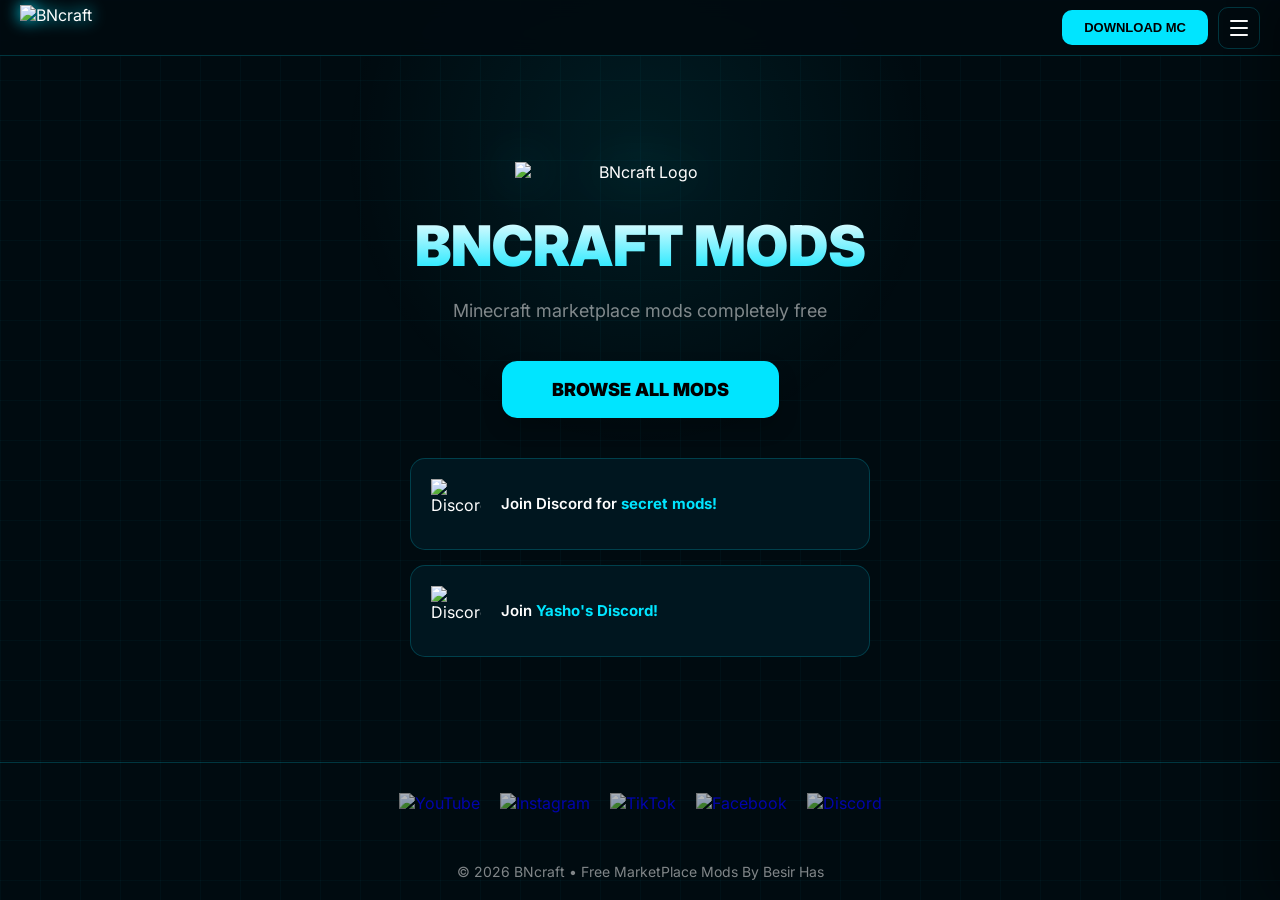
==== index.html @ cbd72c24 "Add files via upload" ====
<!DOCTYPE html>
<html lang="en" data-theme="blue">
<head>
    <meta charset="UTF-8">
    <meta name="viewport" content="width=device-width, initial-scale=1.0, maximum-scale=1.0, user-scalable=no">
    <title>BNcraft | Mod Hub</title>
    <link href="https://fonts.googleapis.com/css2?family=Inter:wght@400;600;800;900&family=Press+Start+2P&family=Space+Mono:wght@400;700&family=Nunito:wght@400;600;700;800;900&display=swap" rel="stylesheet">
    <link rel="stylesheet" href="css/bncraft-shared.css">
    <style>
        /* ============================================================
        THEME VARIABLES
        ============================================================ */
        :root, [data-theme="blue"] {
            --bg-dark: #000b10;
            --card-bg: #00161f;
            --accent: #00e5ff;
            --modal-bg: #001a24;
            --glow: 0 0 25px rgba(0,229,255,0.4);
            --text-main: #ffffff;
            --text-sub: rgba(255,255,255,0.8);
            --text-label: rgba(255,255,255,0.5);
            --nav-bg: rgba(0,11,16,0.95);
            --grid-color: rgba(0,229,255,0.03);
            --border-color: rgba(0,229,255,0.2);
            --card-hover-bg: rgba(0,229,255,0.05);
            --info-card-bg: rgba(255,255,255,0.05);
            --menu-item-hover: rgba(0,229,255,0.08);
        }

        [data-theme="purple"] {
            --bg-dark: #080010;
            --card-bg: #12001e;
            --accent: #bf00ff;
            --modal-bg: #160022;
            --glow: 0 0 25px rgba(191,0,255,0.4);
            --text-main: #ffffff;
            --text-sub: rgba(255,255,255,0.8);
            --text-label: rgba(255,255,255,0.5);
            --nav-bg: rgba(8,0,16,0.95);
            --grid-color: rgba(191,0,255,0.03);
            --border-color: rgba(191,0,255,0.2);
            --card-hover-bg: rgba(191,0,255,0.05);
            --info-card-bg: rgba(255,255,255,0.05);
            --menu-item-hover: rgba(191,0,255,0.08);
        }

        [data-theme="red"] {
            --bg-dark: #0f0000;
            --card-bg: #1e0000;
            --accent: #ff2222;
            --modal-bg: #220000;
            --glow: 0 0 25px rgba(255,34,34,0.4);
            --text-main: #ffffff;
            --text-sub: rgba(255,255,255,0.8);
            --text-label: rgba(255,255,255,0.5);
            --nav-bg: rgba(15,0,0,0.95);
            --grid-color: rgba(255,34,34,0.03);
            --border-color: rgba(255,34,34,0.2);
            --card-hover-bg: rgba(255,34,34,0.05);
            --info-card-bg: rgba(255,255,255,0.05);
            --menu-item-hover: rgba(255,34,34,0.08);
        }

        [data-theme="green"] {
            --bg-dark: #001008;
            --card-bg: #001d10;
            --accent: #00ff88;
            --modal-bg: #001a10;
            --glow: 0 0 25px rgba(0,255,136,0.4);
            --text-main: #ffffff;
            --text-sub: rgba(255,255,255,0.8);
            --text-label: rgba(255,255,255,0.5);
            --nav-bg: rgba(0,16,8,0.95);
            --grid-color: rgba(0,255,136,0.03);
            --border-color: rgba(0,255,136,0.2);
            --card-hover-bg: rgba(0,255,136,0.05);
            --info-card-bg: rgba(255,255,255,0.05);
            --menu-item-hover: rgba(0,255,136,0.08);
        }

        [data-theme="yellow"] {
            --bg-dark: #0e0e00;
            --card-bg: #1c1c00;
            --accent: #ffe000;
            --modal-bg: #1a1900;
            --glow: 0 0 25px rgba(255,224,0,0.4);
            --text-main: #ffffff;
            --text-sub: rgba(255,255,255,0.8);
            --text-label: rgba(255,255,255,0.5);
            --nav-bg: rgba(14,14,0,0.95);
            --grid-color: rgba(255,224,0,0.03);
            --border-color: rgba(255,224,0,0.2);
            --card-hover-bg: rgba(255,224,0,0.05);
            --info-card-bg: rgba(255,255,255,0.05);
            --menu-item-hover: rgba(255,224,0,0.08);
        }

        [data-theme="orange"] {
            --bg-dark: #0e0700;
            --card-bg: #1e1000;
            --accent: #ff8c00;
            --modal-bg: #1a0d00;
            --glow: 0 0 25px rgba(255,140,0,0.4);
            --text-main: #ffffff;
            --text-sub: rgba(255,255,255,0.8);
            --text-label: rgba(255,255,255,0.5);
            --nav-bg: rgba(14,7,0,0.95);
            --grid-color: rgba(255,140,0,0.03);
            --border-color: rgba(255,140,0,0.2);
            --card-hover-bg: rgba(255,140,0,0.05);
            --info-card-bg: rgba(255,255,255,0.05);
            --menu-item-hover: rgba(255,140,0,0.08);
        }

        [data-theme="white"] {
            --bg-dark: #eef2f7;
            --card-bg: #ffffff;
            --accent: #0077cc;
            --modal-bg: #f4f8fc;
            --glow: 0 0 20px rgba(0,119,204,0.25);
            --text-main: #111111;
            --text-sub: rgba(0,0,0,0.75);
            --text-label: rgba(0,0,0,0.5);
            --nav-bg: rgba(238,242,247,0.97);
            --grid-color: rgba(0,119,204,0.05);
            --border-color: rgba(0,119,204,0.2);
            --card-hover-bg: rgba(0,119,204,0.05);
            --info-card-bg: rgba(0,0,0,0.04);
            --menu-item-hover: rgba(0,119,204,0.08);
        }

        [data-theme="grayscale"] {
            --bg-dark: #0a0a0a;
            --card-bg: #141414;
            --accent: #e0e0e0;
            --modal-bg: #111111;
            --glow: 0 0 20px rgba(255,255,255,0.15);
            --text-main: #f5f5f5;
            --text-sub: rgba(245,245,245,0.8);
            --text-label: rgba(245,245,245,0.45);
            --nav-bg: rgba(10,10,10,0.96);
            --grid-color: rgba(255,255,255,0.04);
            --border-color: rgba(255,255,255,0.18);
            --card-hover-bg: rgba(255,255,255,0.05);
            --info-card-bg: rgba(255,255,255,0.05);
            --menu-item-hover: rgba(255,255,255,0.08);
        }

        [data-theme="pink"] {
            --bg-dark: #120008;
            --card-bg: #1f0012;
            --accent: #ff69b4;
            --modal-bg: #1a000f;
            --glow: 0 0 25px rgba(255,105,180,0.45);
            --text-main: #ffffff;
            --text-sub: rgba(255,255,255,0.85);
            --text-label: rgba(255,200,230,0.55);
            --nav-bg: rgba(18,0,8,0.96);
            --grid-color: rgba(255,105,180,0.04);
            --border-color: rgba(255,105,180,0.22);
            --card-hover-bg: rgba(255,105,180,0.06);
            --info-card-bg: rgba(255,105,180,0.06);
            --menu-item-hover: rgba(255,105,180,0.1);
        }

        /* ============================================================
        RESET & BASE
        ============================================================ */
        * {
            margin:0;
            padding:0;
            box-sizing:border-box;
        }

        body {
            background-color: var(--bg-dark);
            color: var(--text-main);
            font-family: 'Inter', sans-serif;
            min-height: 100vh;
            display: flex;
            flex-direction: column;
            position: relative;
            overflow-x: hidden;
            transition: background-color 0.35s ease, color 0.35s ease;
        }

        body::before {
            content: '';
            position: fixed;
            inset: 0;
            background-image: 
                linear-gradient(var(--grid-color) 1px, transparent 1px),
                linear-gradient(90deg, var(--grid-color) 1px, transparent 1px);
            background-size: 40px 40px;
            pointer-events: none;
            z-index: 0;
        }

        body::after {
            content: '';
            position: fixed;
            top: -150px;
            left: 50%;
            transform: translateX(-50%);
            width: 600px;
            height: 600px;
            background: radial-gradient(circle, var(--accent) 0%, transparent 70%);
            opacity: 0.08;
            pointer-events: none;
            z-index: 0;
            animation: pulse 4s ease-in-out infinite;
        }

        [data-theme="white"] body::after {
            background: radial-gradient(circle, rgba(0,119,204,0.06) 0%, transparent 70%);
        }

        @keyframes pulse {
            0%,100% { opacity:.06; transform:translateX(-50%) scale(1); }
            50% { opacity:0.12; transform:translateX(-50%) scale(1.1); }
        }

        /* ============================================================
        NAVIGATION
        ============================================================ */
        nav {
            width: 100%;
            height: 70px;
            display: flex;
            align-items: center;
            justify-content: space-between;
            padding: 0 20px;
            border-bottom: 1px solid var(--border-color);
            background: var(--nav-bg);
            backdrop-filter: blur(10px);
            position: sticky;
            top: 0;
            z-index: 1000;
            transition: background 0.35s ease, border-color 0.35s ease;
        }

        .nav-logo-img {
            height: 45px;
            filter: drop-shadow(0 0 8px var(--accent));
        }

        .nav-right {
            display: flex;
            align-items: center;
            gap: 10px;
        }

        .nav-btn {
            background: var(--accent);
            color: #000;
            border: none;
            padding: 10px 22px;
            border-radius: 10px;
            font-weight: 800;
            cursor: pointer;
            font-size: 13px;
            transition: .3s;
            text-transform: uppercase;
            text-decoration: none;
            display: inline-flex;
            align-items: center;
        }

        .nav-btn:hover {
            opacity:.85;
            box-shadow:var(--glow);
        }

        /* Hamburger */
        .hamburger-btn {
            background: transparent;
            border: 1px solid var(--border-color);
            color: var(--text-main);
            width: 42px;
            height: 42px;
            border-radius: 10px;
            cursor: pointer;
            display: flex;
            flex-direction: column;
            align-items: center;
            justify-content: center;
            gap: 5px;
            transition: .3s;
        }

        .hamburger-btn:hover {
            border-color:var(--accent);
            box-shadow:var(--glow);
        }

        .hamburger-btn span {
            display: block;
            width: 18px;
            height: 2px;
            background: var(--text-main);
            border-radius: 2px;
            transition: .3s;
        }

        .hamburger-btn.open span:nth-child(1) {
            transform:translateY(7px) rotate(45deg);
        }

        .hamburger-btn.open span:nth-child(2) {
            opacity:0;
        }

        .hamburger-btn.open span:nth-child(3) {
            transform:translateY(-7px) rotate(-45deg);
        }

        /* Dropdown menu */
        .hamburger-menu {
            position: fixed;
            top: 80px;
            right: 20px;
            background: var(--modal-bg);
            border: 1px solid var(--border-color);
            border-radius: 16px;
            padding: 10px;
            z-index: 5000;
            display: none;
            min-width: 220px;
            box-shadow: var(--glow);
            transition: background 0.35s ease;
        }

        .hamburger-menu.open {
            display:block;
            animation:menuSlide .2s ease;
        }

        @keyframes menuSlide {
            from { opacity:0; transform:translateY(-8px); }
            to { opacity:1; transform:translateY(0); }
        }

        .menu-item {
            display: flex;
            align-items: center;
            gap: 12px;
            padding: 12px 16px;
            border-radius: 10px;
            cursor: pointer;
            text-decoration: none;
            color: var(--text-main);
            font-weight: 700;
            font-size: 14px;
            transition: .2s;
            background: transparent;
            border: none;
            width: 100%;
            text-align: left;
        }

        .menu-item:hover {
            background:var(--menu-item-hover);
            color:var(--accent);
        }

        .menu-item svg {
            width:18px;
            height:18px;
            flex-shrink:0;
            stroke:currentColor;
            fill:none;
            stroke-width:2;
            stroke-linecap:round;
            stroke-linejoin:round;
        }

        .menu-divider {
            height:1px;
            background:var(--border-color);
            margin:6px 0;
        }

        /* Theme sub-panel */
        .theme-sub {
            display:none;
            padding:10px 8px 4px;
        }

        .theme-sub.open {
            display:block;
        }

        .theme-sub-title {
            font-size: 10px;
            font-weight: 900;
            text-transform: uppercase;
            color: var(--text-label);
            letter-spacing: 1px;
            margin-bottom: 10px;
            padding-left: 8px;
        }

        .theme-dots-row {
            display:flex;
            flex-wrap:wrap;
            gap:8px;
            justify-content:center;
            padding-bottom:6px;
        }

        .theme-dot-wrap {
            display:flex;
            flex-direction:column;
            align-items:center;
            gap:4px;
        }

        .theme-dot {
            width: 32px;
            height: 32px;
            border-radius: 50%;
            cursor: pointer;
            border: 2px solid transparent;
            transition: .25s;
        }

        .theme-dot:hover {
            transform:scale(1.15);
        }

        .theme-dot.active-theme {
            border-color:var(--text-main);
            box-shadow:0 0 8px rgba(255,255,255,0.35);
        }

        .theme-dot[data-t="blue"] {
            background:radial-gradient(circle at 35% 35%,#00e5ff,#002d3f);
        }

        .theme-dot[data-t="purple"] {
            background:radial-gradient(circle at 35% 35%,#bf00ff,#200035);
        }

        .theme-dot[data-t="red"] {
            background:radial-gradient(circle at 35% 35%,#ff2222,#380000);
        }

        .theme-dot[data-t="green"] {
            background:radial-gradient(circle at 35% 35%,#00ff88,#003015);
        }

        .theme-dot[data-t="yellow"] {
            background:radial-gradient(circle at 35% 35%,#ffe000,#302e00);
        }

        .theme-dot[data-t="orange"] {
            background:radial-gradient(circle at 35% 35%,#ff8c00,#351c00);
        }

        .theme-dot[data-t="white"] {
            background:radial-gradient(circle at 35% 35%,#ffffff,#aabbd0);
            border-color:#bbb;
        }

        .theme-dot[data-t="grayscale"] {
            background:radial-gradient(circle at 35% 35%,#e8e8e8,#333);
        }

        .theme-dot[data-t="pink"] {
            background:radial-gradient(circle at 35% 35%,#ff69b4,#4a0028);
        }

        .theme-dot-lbl {
            font-size:9px;
            font-weight:700;
            text-transform:uppercase;
            color:var(--text-label);
        }

        /* ============================================================
        HERO
        ============================================================ */
        .hero {
            flex: 1;
            display: flex;
            flex-direction: column;
            align-items: center;
            justify-content: center;
            text-align: center;
            padding: 40px 20px;
            position: relative;
            z-index: 1;
        }

        .hero-logo {
            width: clamp(180px, 30vw, 250px);
            margin-bottom: 30px;
            filter: drop-shadow(var(--glow));
            animation: float 4s infinite ease-in-out;
        }

        @keyframes float {
            0%,100% { transform:translateY(0); }
            50% { transform:translateY(-15px); }
        }

        .hero-title {
            font-size: clamp(32px, 8vw, 56px);
            font-weight: 900;
            margin-bottom: 20px;
            background: linear-gradient(to bottom, var(--text-main), var(--accent));
            -webkit-background-clip: text;
            -webkit-text-fill-color: transparent;
            background-clip: text;
        }

        .hero-subtitle {
            font-size: clamp(14px, 4vw, 18px);
            color: var(--text-label);
            margin-bottom: 40px;
            max-width: 600px;
        }

        .hero-btn {
            background: var(--accent);
            color: #000;
            border: none;
            padding: 18px 50px;
            border-radius: 15px;
            font-weight: 900;
            font-size: 18px;
            cursor: pointer;
            transition: .3s;
            text-decoration: none;
            display: inline-block;
            box-shadow: 0 10px 20px rgba(0,0,0,0.2);
        }

        .hero-btn:hover {
            transform: scale(1.05) translateY(-3px);
            opacity: .88;
            box-shadow: var(--glow);
        }

        /* ============================================================
        PROMO CARDS
        ============================================================ */
        .promo-section {
            width: 100%;
            max-width: 500px;
            margin: 40px auto 0;
            display: flex;
            flex-direction: column;
            gap: 15px;
            padding: 0 20px;
        }

        .promo-card {
            background: var(--card-bg);
            border: 1px solid var(--border-color);
            border-radius: 15px;
            padding: 20px;
            display: flex;
            align-items: center;
            gap: 20px;
            text-decoration: none;
            color: var(--text-main);
            transition: .3s;
        }

        .promo-card:hover {
            border-color: var(--accent);
            transform: translateX(10px);
            background: var(--card-hover-bg);
        }

        .promo-icon {
            width:50px;
            height:50px;
        }

        .promo-text {
            font-size:15px;
            font-weight:600;
            color:var(--text-main);
        }

        .promo-text b {
            color:var(--accent);
        }

        /* ============================================================
        SOCIAL FOOTER - DÜZENLENDİ (SADECE ÜST ÇİZGİ)
        ============================================================ */
        .social-footer {
            display: flex;
            gap: 20px;
            justify-content: center;
            padding: 30px 20px;
            border-top: 1px solid var(--border-color);  /* SADECE ÜSTTE ÇİZGİ */
            position: relative;
            z-index: 1;
            flex-wrap: wrap;
            transition: border-color 0.35s ease;
        }

        .social-footer a {
            text-decoration: none;
        }

        .social-footer a img {
            width: 40px;
            height: 40px;
            transition: .3s;
            opacity: .7;
        }

        .social-footer a img:hover {
            transform: translateY(-5px);
            opacity: 1;
            filter: drop-shadow(0 0 10px var(--accent));
        }

        .footer-text {
            text-align: center;
            padding: 20px;
            color: var(--text-label);
            font-size: 14px;
            border-top: none;  /* ALT ÇİZGİ KALDIRILDI */
            transition: border-color 0.35s ease;
        }

        /* ============================================================
        MODAL
        ============================================================ */
        .modal-overlay {
            position: fixed;
            top: 0;
            left: 0;
            width: 100%;
            height: 100%;
            background: rgba(0,0,0,0.95);
            display: none;
            justify-content: center;
            align-items: center;
            z-index: 9999;
            backdrop-filter: blur(12px);
        }

        .modal-content {
            background: var(--modal-bg);
            border: 2px solid var(--accent);
            border-radius: 24px;
            width: 90%;
            max-width: 450px;
            padding: 40px 30px;
            position: relative;
            box-shadow: var(--glow);
            transition: background 0.35s ease, border-color 0.35s ease;
        }

        .close-btn {
            position: absolute;
            top: 20px;
            right: 20px;
            width: 32px;
            height: 32px;
            background: rgba(0,0,0,0.8);
            border: 1px solid #ff4d4d;
            color: #ff4d4d;
            border-radius: 50%;
            cursor: pointer;
            display: flex;
            align-items: center;
            justify-content: center;
            font-size: 18px;
            transition: .3s;
        }

        .close-btn:hover {
            background:#ff4d4d;
            color:white;
            transform:rotate(90deg);
        }

        .modal-title {
            font-size: 26px;
            font-weight: 900;
            margin-bottom: 25px;
            text-align: center;
            color: var(--text-main);
        }

        .dl-option {
            display: flex;
            justify-content: space-between;
            align-items: center;
            background: var(--info-card-bg);
            padding: 18px 20px;
            border-radius: 12px;
            margin-bottom: 12px;
            text-decoration: none;
            color: var(--text-main);
            font-weight: 700;
            transition: .3s;
            border: 1px solid var(--border-color);
        }

        .dl-option:hover {
            background:var(--accent);
            color:#000;
            transform:translateY(-2px);
        }

        /* White theme fixes */
        [data-theme="white"] .hero-title {
            color:#111;
        }

        [data-theme="white"] .promo-text {
            color:#111;
        }

        @media (max-width: 768px) {
            nav { padding:0 15px; }
            .promo-section { padding:0 15px; }
        }
    </style>
</head>
<body>
    <nav>
        <img src="https://bncraft9.weebly.com/uploads/1/5/1/8/151839741/1735983257391_orig.png" class="nav-logo-img" alt="BNcraft">
        <div class="nav-right">
            <button class="nav-btn" onclick="openModal()">Download MC</button>
            <button class="hamburger-btn" id="hamburgerBtn" onclick="toggleMenu()" aria-label="Menu">
                <span></span><span></span><span></span>
            </button>
        </div>
    </nav>

    <div class="hamburger-menu" id="hamburgerMenu">
        <button class="menu-item" type="button" onclick="BNcraft.openSettingsPanel(); closeMenu();">
            <svg viewBox="0 0 24 24"><line x1="4" y1="6" x2="20" y2="6"/><line x1="4" y1="12" x2="20" y2="12"/><line x1="4" y1="18" x2="20" y2="18"/></svg>
            Settings
        </button>
        <a class="menu-item" href="Links.html">
            <svg viewBox="0 0 24 24"><circle cx="18" cy="5" r="3"/><circle cx="6" cy="12" r="3"/><circle cx="18" cy="19" r="3"/><line x1="8.59" y1="13.51" x2="15.42" y2="17.49"/><line x1="15.41" y1="6.51" x2="8.59" y2="10.49"/></svg>
            Links
        </a>
        <a class="menu-item" href="Help-Center.html">
            <svg viewBox="0 0 24 24"><polygon points="5 3 19 12 5 21 5 3"/></svg>
            Help Center
        </a>
        <a class="menu-item" href="other-mods.html">
            <svg viewBox="0 0 24 24"><rect x="3" y="3" width="7" height="7"/><rect x="14" y="3" width="7" height="7"/><rect x="3" y="14" width="7" height="7"/><rect x="14" y="14" width="7" height="7"/></svg>
            Other Mods
        </a>
        <a class="menu-item" href="Mods.html">
            <svg viewBox="0 0 24 24"><path d="M21 16V8a2 2 0 00-1-1.73l-7-4a2 2 0 00-2 0l-7 4A2 2 0 003 8v8a2 2 0 001 1.73l7 4a2 2 0 002 0l7-4A2 2 0 0021 16z"/></svg>
            Marketplace Mods
        </a>
    </div>
    <div class="settings-overlay" id="settingsOverlay" onclick="BNcraft.closeSettingsPanel()"></div>
    <aside class="settings-panel" id="settingsPanel">
        <div class="settings-panel-header">
            <span class="settings-panel-title">SETTINGS</span>
            <button type="button" class="settings-close-btn" onclick="BNcraft.closeSettingsPanel()">✕</button>
        </div>
        <div class="settings-panel-body"><div id="settingsPanelContent"></div></div>
    </aside>

    <!-- HERO -->
    <div class="hero">
        <img src="https://bncraft9.weebly.com/uploads/1/5/1/8/151839741/1735983257391_orig.png" class="hero-logo" alt="BNcraft Logo">
        <h1 class="hero-title">BNCRAFT MODS</h1>
        <p class="hero-subtitle">Minecraft marketplace mods completely free</p>
        <a href="Mods.html" class="hero-btn">BROWSE ALL MODS</a>
        
        <div class="promo-section">
            <a href="https://discord.gg/KHdG3A7dtw" class="promo-card" target="_blank">
                <img src="https://bncraft9.weebly.com/uploads/1/5/1/8/151839741/1735988200073_orig.png" class="promo-icon" alt="Discord">
                <div class="promo-text">Join Discord for <b>secret mods!</b></div>
            </a>
            <a href="https://discord.gg/yTXf8R7cGb" class="promo-card" target="_blank">
                <img src="https://bncraft9.weebly.com/uploads/1/5/1/8/151839741/1736816490446_orig.png" class="promo-icon" alt="Discord">
                <div class="promo-text">Join <b>Yasho's Discord!</b></div>
            </a>
        </div>
    </div>

    <!-- SOCIAL FOOTER - SADECE ÜST ÇİZGİ VAR -->
    <div class="social-footer">
        <a href="https://youtube.com/@bncraft.2?si=_61i2hufMosswbwB" target="_blank">
            <img src="https://bncraft9.weebly.com/uploads/1/5/1/8/151839741/g-rsel-2026-02-21-075351849_orig.png" class="social-icon" alt="YouTube">
        </a>
        <a href="https://www.instagram.com/bncraft.2?igsh=MTBtYjR4YXBya3c5YQ==" target="_blank">
            <img src="https://bncraft9.weebly.com/uploads/1/5/1/8/151839741/g-rsel-2026-02-21-075157287_orig.png" class="social-icon" alt="Instagram">
        </a>
        <a href="https://www.tiktok.com/@bncraft2?_r=1&_t=ZS-942s1lX9Stc" target="_blank">
            <img src="https://bncraft9.weebly.com/uploads/1/5/1/8/151839741/g-rsel-2026-02-21-075231857_orig.png" class="social-icon" alt="TikTok">
        </a>
        <a href="https://www.facebook.com/share/18RcvbYuF1/" target="_blank">
            <img src="https://bncraft9.weebly.com/uploads/1/5/1/8/151839741/g-rsel-2026-02-21-075254063_orig.png" class="social-icon" alt="Facebook">
        </a>
        <a href="https://discord.gg/KHdG3A7dtw" target="_blank">
            <img src="https://bncraft9.weebly.com/uploads/1/5/1/8/151839741/g-rsel-2026-02-21-075537841_orig.png" class="social-icon" alt="Discord">
        </a>
    </div>
    
    <!-- FOOTER TEXT - ALT ÇİZGİ YOK -->
    <div class="footer-text">
        © 2026 BNcraft • Free MarketPlace Mods By Besir Has
    </div>

    <!-- DOWNLOAD MC MODAL -->
    <div class="modal-overlay" id="downloadModal">
        <div class="modal-content">
            <button class="close-btn" onclick="closeModal()">✕</button>
            <div class="modal-title">Download Minecraft</div>
            <a href="https://bedrocklauncher.github.io" class="dl-option" target="_blank">
                <span>Minecraft for Windows</span><span>→</span>
            </a>
            <a href="https://mcpedl.org/downloading/" class="dl-option" target="_blank">
                <span>Minecraft for Android</span><span>→</span>
            </a>
            <a href="https://www.mc-mod.net/mcpe-patched/" class="dl-option" target="_blank">
                <span>Minecraft Patched</span><span>→</span>
            </a>
        </div>
    </div>

    <script src="js/bncraft-core.js"></script>
    <script>
        function setTheme(t) { BNcraft.setTheme(t); }
        function setFont(f) { BNcraft.setFont(f); }
        function closeMenu() { BNcraft.closeMenu(); }

        // ============================================================
        // HAMBURGER MENU
        // ============================================================
        function toggleMenu() { BNcraft.toggleMenu(); }

        // ============================================================
        // DOWNLOAD MODAL
        // ============================================================
        function openModal() {
            document.getElementById('downloadModal').style.display = 'flex';
            document.body.style.overflow = 'hidden';
        }

        function closeModal() {
            document.getElementById('downloadModal').style.display = 'none';
            document.body.style.overflow = 'auto';
        }

        window.onclick = (e) => {
            if (e.target == document.getElementById('downloadModal')) closeModal();
        };

        // ============================================================
        // INIT — saved theme yükle
        // ============================================================
        (function init() {
            BNcraft.buildSettingsPanel('settingsPanelContent', { cardInfo: false, interface: false });
            const saved = localStorage.getItem('bncraft-theme');
            if (saved) setTheme(saved);
            const savedFont = localStorage.getItem('bncraft-font');
            if (savedFont) setFont(savedFont);
        })();
    </script>
</body>
</html>
---- css/bncraft-shared.css ----
/* BNcraft shared — settings panel, themes, toggles, search mode */

[data-theme="grayscale"] {
    --bg-dark: #0a0a0a;
    --card-bg: #141414;
    --accent: #e0e0e0;
    --modal-bg: #111111;
    --glow: 0 0 20px rgba(255,255,255,0.15);
    --coin-gold: #c8c8c8;
    --mash-up-yellow: #d4d4d4;
    --text-main: #f5f5f5;
    --text-sub: rgba(245,245,245,0.8);
    --text-label: rgba(245,245,245,0.45);
    --nav-bg: rgba(10,10,10,0.96);
    --grid-color: rgba(255,255,255,0.04);
    --border-color: rgba(255,255,255,0.18);
    --border-hover: rgba(255,255,255,0.7);
    --info-card-bg: rgba(255,255,255,0.05);
    --desc-bg: rgba(0,0,0,0.35);
    --menu-item-hover: rgba(255,255,255,0.08);
}

[data-theme="pink"] {
    --bg-dark: #120008;
    --card-bg: #1f0012;
    --accent: #ff69b4;
    --modal-bg: #1a000f;
    --glow: 0 0 25px rgba(255,105,180,0.45);
    --coin-gold: #ffb6d9;
    --mash-up-yellow: #ffc0e0;
    --text-main: #ffffff;
    --text-sub: rgba(255,255,255,0.85);
    --text-label: rgba(255,200,230,0.55);
    --nav-bg: rgba(18,0,8,0.96);
    --grid-color: rgba(255,105,180,0.04);
    --border-color: rgba(255,105,180,0.22);
    --border-hover: rgba(255,105,180,0.85);
    --info-card-bg: rgba(255,105,180,0.06);
    --desc-bg: rgba(0,0,0,0.25);
    --menu-item-hover: rgba(255,105,180,0.1);
}

.theme-dot[data-t="grayscale"] {
    background: radial-gradient(circle at 35% 35%, #e8e8e8, #333);
}
.theme-dot[data-t="pink"] {
    background: radial-gradient(circle at 35% 35%, #ff69b4, #4a0028);
}

[data-font="mono"] body,
[data-font="mono"] input,
[data-font="mono"] button,
[data-font="mono"] select {
    font-family: 'Space Mono', monospace !important;
}
[data-font="rounded"] body,
[data-font="rounded"] input,
[data-font="rounded"] button,
[data-font="rounded"] select {
    font-family: 'Nunito', sans-serif !important;
}

.settings-overlay {
    position: fixed;
    inset: 0;
    background: rgba(0,0,0,0.65);
    z-index: 8000;
    display: none;
    backdrop-filter: blur(4px);
}
.settings-overlay.open { display: block; }

.settings-panel {
    position: fixed;
    top: 0;
    right: 0;
    width: min(420px, 100vw);
    height: 100%;
    background: var(--modal-bg);
    border-left: 1px solid var(--border-color);
    z-index: 8100;
    transform: translateX(100%);
    transition: transform 0.3s ease;
    overflow-y: auto;
    box-shadow: -8px 0 40px rgba(0,0,0,0.4);
}
.settings-panel.open { transform: translateX(0); }

.settings-panel-header {
    display: flex;
    align-items: center;
    justify-content: space-between;
    padding: 20px;
    border-bottom: 1px solid var(--border-color);
    position: sticky;
    top: 0;
    background: var(--modal-bg);
    z-index: 2;
}
.settings-panel-title {
    font-family: 'Press Start 2P', cursive;
    font-size: 11px;
    color: var(--accent);
    letter-spacing: 1px;
}
.settings-close-btn {
    background: transparent;
    border: 1px solid var(--border-color);
    color: var(--text-main);
    width: 36px;
    height: 36px;
    border-radius: 8px;
    cursor: pointer;
    font-size: 18px;
}
.settings-panel-body { padding: 12px 16px 40px; }

.settings-section { margin-bottom: 20px; }
.settings-section-title {
    font-family: 'Press Start 2P', cursive;
    font-size: 9px;
    color: var(--accent);
    margin-bottom: 12px;
    letter-spacing: 0.5px;
}
.settings-theme-row { justify-content: flex-start !important; }

.settings-row {
    display: flex;
    align-items: center;
    justify-content: space-between;
    gap: 12px;
    padding: 14px 0;
    border-bottom: 1px solid rgba(255,255,255,0.06);
}
.settings-row-title {
    font-weight: 800;
    font-size: 12px;
    text-transform: uppercase;
    color: var(--text-main);
    letter-spacing: 0.3px;
}
.settings-row-desc {
    font-size: 11px;
    color: var(--text-label);
    margin-top: 3px;
}
/* Minecraft toggle switch — From Uiverse.io by zl306 */
.switch {
    flex-shrink: 0;
  position: relative;
  display: flex;
  flex-direction: column;
  justify-content: center;
  align-items: center;
  gap: 30px;
  width: 60px;
  height: 26px;
}

.toggle {
  opacity: 0;
  width: 0;
  height: 0;
}

.slider {
  image-rendering: pixelated;
  position: absolute;
  cursor: pointer;
  top: 0;
  left: 0;
  right: 0;
  bottom: 0;
  background: url([data-uri]);
  background-size: 100% 100%;
  transition: 0.3s;
}

.slider:before {
  box-sizing: border-box;
  position: absolute;
  content: "";
  height: 32px;
  width: 28px;
  bottom: 0px;
  background: url([data-uri]);
  background-size: 28px 32px;
  transition: 0.3s;
}

.toggle:checked + .slider {
  background: url([data-uri]);
  background-size: 100% 100%;
}
.toggle:checked + .slider:before { transform: translateX(32px); }
.settings-reset-btn { margin-top: 8px; width: 100%; }

.scroll-progress-bar {
    position: fixed;
    top: 0;
    left: 0;
    height: 3px;
    width: 0;
    background: var(--accent);
    z-index: 10001;
    box-shadow: 0 0 8px var(--accent);
    transition: width 0.08s linear;
}
.hide-scroll-progress .scroll-progress-bar { display: none !important; }

.compact-header nav { height: 56px !important; }
.compact-header .header-section { padding-top: 24px !important; }

.no-page-animations * {
    animation-duration: 0.001ms !important;
    transition-duration: 0.05s !important;
}

.simple-card-hover .mod-card:hover {
    transform: none !important;
    box-shadow: none !important;
}

.card-hide-ratings .card-rating-badge,
.card-hide-ratings .card-stars { display: none !important; }
.card-hide-creator .card-studio { display: none !important; }
.card-hide-type .type-badge { display: none !important; }
.card-hide-price .card-price { display: none !important; }

.search-bar {
    display: flex;
    align-items: stretch;
    width: 100%;
    max-width: 100%;
    margin-bottom: 20px;
    border: 1px solid var(--border-color);
    border-radius: 14px;
    background: var(--info-card-bg);
    overflow: hidden;
    transition: border-color 0.25s, box-shadow 0.25s;
}
.search-bar:focus-within {
    border-color: var(--accent);
    box-shadow: 0 0 0 1px var(--accent), var(--glow);
}
.search-mode-group {
    display: flex;
    flex-shrink: 0;
    border-right: 1px solid var(--border-color);
    background: rgba(0,0,0,0.2);
}
.search-mode-btn {
    width: 44px;
    height: 48px;
    border: none;
    background: transparent;
    color: var(--text-label);
    cursor: pointer;
    display: flex;
    align-items: center;
    justify-content: center;
    transition: background 0.2s, color 0.2s;
    padding: 0;
}
.search-mode-btn:hover { color: var(--accent); background: var(--menu-item-hover); }
.search-mode-btn.active {
    color: var(--accent);
    background: rgba(0,0,0,0.35);
    box-shadow: inset 0 -2px 0 var(--accent);
}
.search-mode-btn svg { width: 18px; height: 18px; stroke: currentColor; fill: none; stroke-width: 2; }
.search-field-wrap { flex: 1; min-width: 0; display: flex; align-items: center; }
.search-bar .search-input {
    flex: 1;
    min-width: 0;
    border: none !important;
    background: transparent !important;
    margin: 0 !important;
    padding: 14px 12px !important;
    font-size: 15px;
    text-align: left;
    outline: none;
    color: var(--text-main);
}
.search-bar .search-input::placeholder { color: var(--text-label); }
.search-go-btn {
    flex-shrink: 0;
    width: 48px;
    height: 48px;
    border: none;
    border-left: 1px solid var(--border-color);
    background: transparent !important;
    box-shadow: none;
    border-radius: 0;
    color: var(--accent);
    cursor: pointer;
    display: flex;
    align-items: center;
    justify-content: center;
    transition: color 0.2s, transform 0.15s;
}
.search-go-btn:hover { color: var(--text-main); transform: scale(1.05); }
.search-go-btn svg { width: 20px; height: 20px; stroke: currentColor; fill: none; stroke-width: 2.5; }

.filter-bar {
    width: 100%;
    max-width: 100%;
    box-sizing: border-box;
    overflow: visible;
}
.filter-group {
    min-width: 0;
    max-width: 100%;
}
.filter-group.range-group {
    overflow: visible;
}
.dual-range-wrap {
    width: 100%;
    max-width: 100%;
    box-sizing: border-box;
    overflow: visible;
    position: relative;
    height: 40px;
    padding: 0 14px;
}
.dual-range-wrap input[type=range] {
    max-width: none;
    width: calc(100% + 28px);
    margin-left: -14px;
}
#minSizeSlider, #minCoinSlider { z-index: 3; }
#maxSizeSlider, #maxCoinSlider { z-index: 4; }

.modal-link-btn {
    width: 32px;
    height: 32px;
    background: rgba(0,0,0,0.82);
    border: 1px solid var(--accent);
    color: var(--accent);
    border-radius: 50%;
    cursor: pointer;
    display: flex;
    align-items: center;
    justify-content: center;
    transition: all 0.25s ease;
}
.modal-link-btn:hover { background: var(--accent); color: #000; }
.modal-link-btn.copied { background: #00cc66; border-color: #00cc66; color: #000; }
.modal-link-btn svg { width: 15px; height: 15px; stroke: currentColor; fill: none; stroke-width: 2; }

.discord-banner.is-hidden { display: none !important; }

.settings-cookie-text {
    font-size: 12px;
    color: var(--text-label);
    line-height: 1.55;
    margin-bottom: 12px;
}
.settings-cookie-btn {
    width: 100%;
    padding: 12px;
    border-radius: 10px;
    border: 1px solid var(--border-color);
    background: var(--info-card-bg);
    color: var(--text-main);
    font-weight: 700;
    cursor: pointer;
    transition: 0.2s;
}
.settings-cookie-btn.accepted {
    border-color: var(--accent);
    color: var(--accent);
}
.settings-cookie-btn:hover { border-color: var(--accent); }

.empty-state.link-help { text-align: center; }
.empty-state.link-help span {
    display: block;
    text-align: center;
    max-width: 520px;
    margin: 0 auto;
    line-height: 1.6;
    font-size: 13px;
}
.empty-state.link-help code {
    display: block;
    margin: 10px auto 0;
    padding: 10px;
    max-width: 520px;
    text-align: left;
    background: rgba(0,0,0,0.35);
    border: 1px solid var(--border-color);
    border-radius: 8px;
    font-size: 11px;
    word-break: break-all;
    color: var(--accent);
}
@media (max-width: 640px) {
    .search-bar { flex-wrap: wrap; }
    .search-mode-group {
        width: 100%;
        border-right: none;
        border-bottom: 1px solid var(--border-color);
        justify-content: space-between;
    }
    .search-mode-btn { flex: 1; }
    .search-field-wrap { order: 2; flex: 1 1 calc(100% - 48px); min-width: 0; }
    .search-go-btn { order: 3; }
}

.mod-card img.card-img {
    opacity: 0;
    transition: opacity 0.35s ease;
}
.mod-card img.card-img.loaded { opacity: 1; }

.favorites-realms-banner {
    text-align: center;
    padding: 10px 16px;
    margin: 0 auto 16px;
    max-width: 1200px;
    width: 95%;
    background: var(--info-card-bg);
    border: 1px solid var(--border-color);
    border-radius: 12px;
    font-size: 13px;
    font-weight: 700;
    color: var(--accent);
}

.cat-btn.realms-cat.active {
    background: linear-gradient(135deg, #00c853, #69f0ae);
    color: #000;
    border-color: #00c853;
}

.stat-realms .stat-icon-wrap { background: rgba(0,200,83,0.15); }

.settings-stats-grid {
    display: grid;
    grid-template-columns: 1fr 1fr;
    gap: 8px;
}
.settings-stats-grid .stat-card {
    background: var(--info-card-bg);
    border: 1px solid var(--border-color);
    border-radius: 12px;
    padding: 11px 12px;
    display: flex;
    align-items: center;
    gap: 10px;
}
.settings-stats-grid .stat-card.full-width { grid-column: 1 / -1; }
.settings-stats-grid .stat-icon-wrap {
    width: 32px;
    height: 32px;
    border-radius: 8px;
    flex-shrink: 0;
    background: rgba(255,255,255,0.07);
    display: flex;
    align-items: center;
    justify-content: center;
}
.settings-stats-grid .stat-number { font-size: 18px; font-weight: 900; }
.settings-stats-grid .stat-sublabel { font-size: 8px; font-weight: 800; text-transform: uppercase; color: var(--text-label); }

body.settings-open { overflow: hidden; }
    
[data-font="minecraft"] body,
[data-font="minecraft"] input,
[data-font="minecraft"] button,
[data-font="minecraft"] select {
    font-family: 'Press Start 2P', cursive !important;
}
[data-font="alt"] body,
[data-font="alt"] input,
[data-font="alt"] button,
[data-font="alt"] select {
    font-family: 'Outfit', sans-serif !important;
}

.font-options { display:flex; flex-direction:column; gap:6px; }
.font-opt {
    background: var(--info-card-bg);    border: 1px solid var(--border-color);
    color: var(--text-sub);
    padding: 9px 14px;
    border-radius: 10px;
    cursor: pointer;
    font-size: 13px;
    font-weight: 700;
    transition: .2s;
    text-align: left;
    width: 100%;
}
.font-opt:hover { border-color: var(--accent); color: var(--accent); }
.font-opt.active-font { background: var(--accent); color: #000; border-color: var(--accent); }
.font-opt[data-f="minecraft"] { font-family: 'Press Start 2P', cursive; font-size: 10px; }
.font-opt[data-f="alt"] { font-family: 'Outfit', sans-serif; }

.reset-defaults-btn {
    display: flex;
    align-items: center;
    gap: 12px;
    padding: 12px 16px;
    border-radius: 10px;
    cursor: pointer;
    text-decoration: none;
    color: #ff6b6b;
    font-weight: 700;
    font-size: 14px;
    transition: .2s;
    background: transparent;
    border: 1px solid rgba(255,107,107,0.25);
    width: 100%;
    text-align: left;
    margin-top: 4px;
}
.reset-defaults-btn:hover { background: rgba(255,107,107,0.1); border-color: rgba(255,107,107,0.6); }
.reset-defaults-btn svg {
    width: 18px; height: 18px; flex-shrink: 0;
    stroke: currentColor; fill: none; stroke-width: 2;
    stroke-linecap: round; stroke-linejoin: round;
}

.theme-dots-row { display: flex; flex-wrap: wrap; gap: 8px; justify-content: flex-start; padding-bottom: 6px; }
.theme-dot-wrap { display: flex; flex-direction: column; align-items: center; gap: 4px; }
.theme-dot {
    width: 32px; height: 32px; border-radius: 50%;
    cursor: pointer; border: 2px solid transparent; transition: .25s;
}
.theme-dot:hover { transform: scale(1.15); }
.theme-dot.active-theme { border-color: var(--text-main); box-shadow: 0 0 8px rgba(255,255,255,0.35); }
.theme-dot[data-t="blue"] { background: radial-gradient(circle at 35% 35%, #00e5ff, #002d3f); }
.theme-dot[data-t="purple"] { background: radial-gradient(circle at 35% 35%, #bf00ff, #200035); }
.theme-dot[data-t="red"] { background: radial-gradient(circle at 35% 35%, #ff2222, #380000); }
.theme-dot[data-t="green"] { background: radial-gradient(circle at 35% 35%, #00ff88, #003015); }
.theme-dot[data-t="yellow"] { background: radial-gradient(circle at 35% 35%, #ffe000, #302e00); }
.theme-dot[data-t="orange"] { background: radial-gradient(circle at 35% 35%, #ff8c00, #351c00); }
.theme-dot[data-t="white"] { background: radial-gradient(circle at 35% 35%, #ffffff, #aabbd0); border-color: #bbb; }
.theme-dot-lbl { font-size: 9px; font-weight: 700; text-transform: uppercase; color: var(--text-label); }

.other-hide-source .meta-chip.source-chip,
.other-hide-source .info-card.source-info { display: none !important; }
.other-hide-size .meta-chip.size-chip,
.other-hide-size .info-card.size-info { display: none !important; }
.other-hide-versions .ver-badge,
.other-hide-versions .info-card.versions-info { display: none !important; }
.other-hide-desc .mod-desc-preview,
.other-hide-desc #m-desc { display: none !important; }

.settings-stats-grid .stat-icon-wrap svg {
    width: 18px; height: 18px;
    stroke: var(--accent); fill: none; stroke-width: 2;
    stroke-linecap: round; stroke-linejoin: round;
}
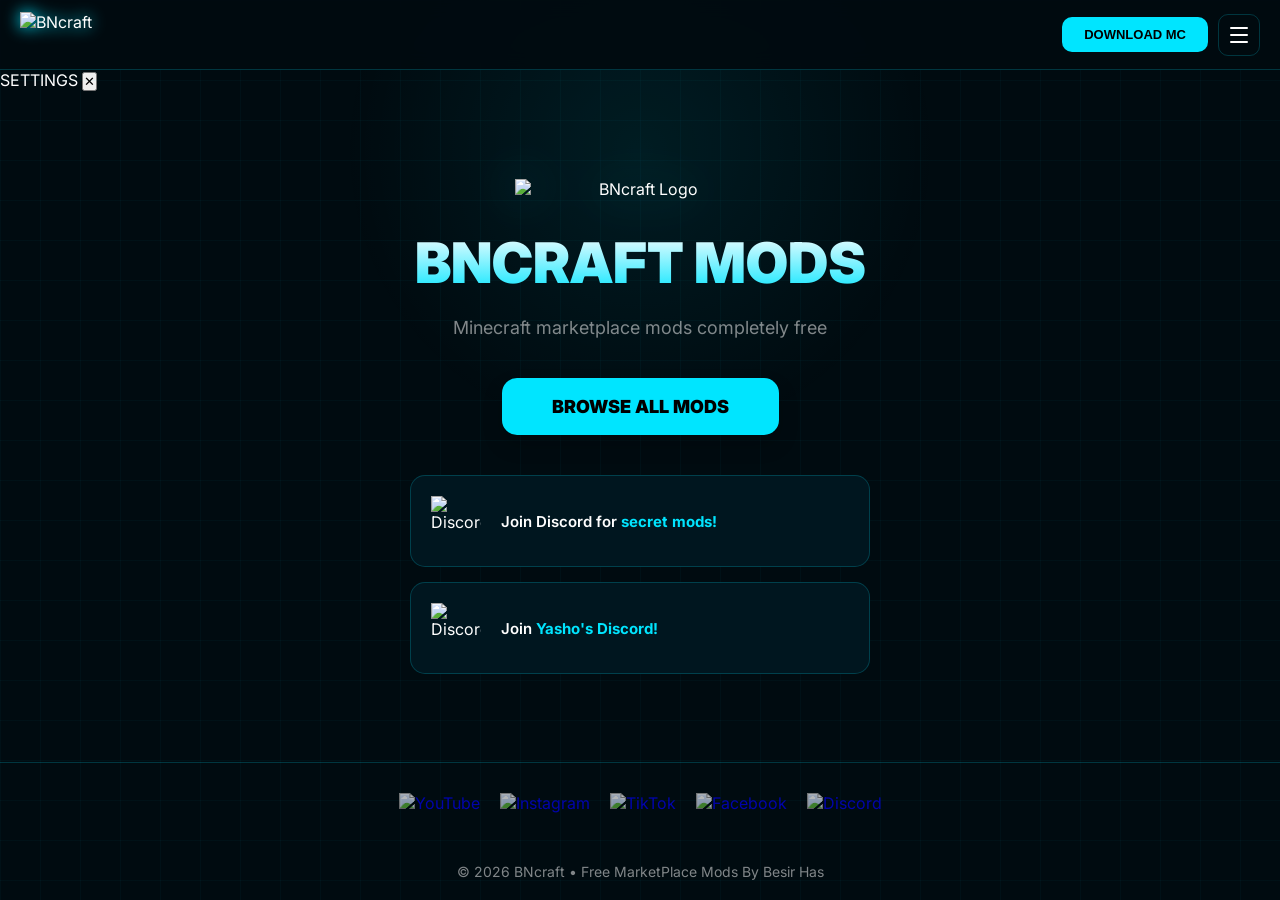
==== commit 8a51a76c: "Add files via upload" ====
--- a/index.html
+++ b/index.html
@@ -1,6 +1,10 @@
 <!DOCTYPE html>
 <html lang="en" data-theme="blue">
 <head>
+    <link rel="icon" type="image/x-icon" href="favicon.ico">
+    <link rel="icon" type="image/png" sizes="32x32" href="favicon-32.png">
+    <link rel="apple-touch-icon" sizes="180x180" href="apple-touch-icon.png">
+    <link rel="apple-touch-icon" sizes="180x180" href="apple-touch-icon.png">
     <meta charset="UTF-8">
     <meta name="viewport" content="width=device-width, initial-scale=1.0, maximum-scale=1.0, user-scalable=no">
     <title>BNcraft | Mod Hub</title>
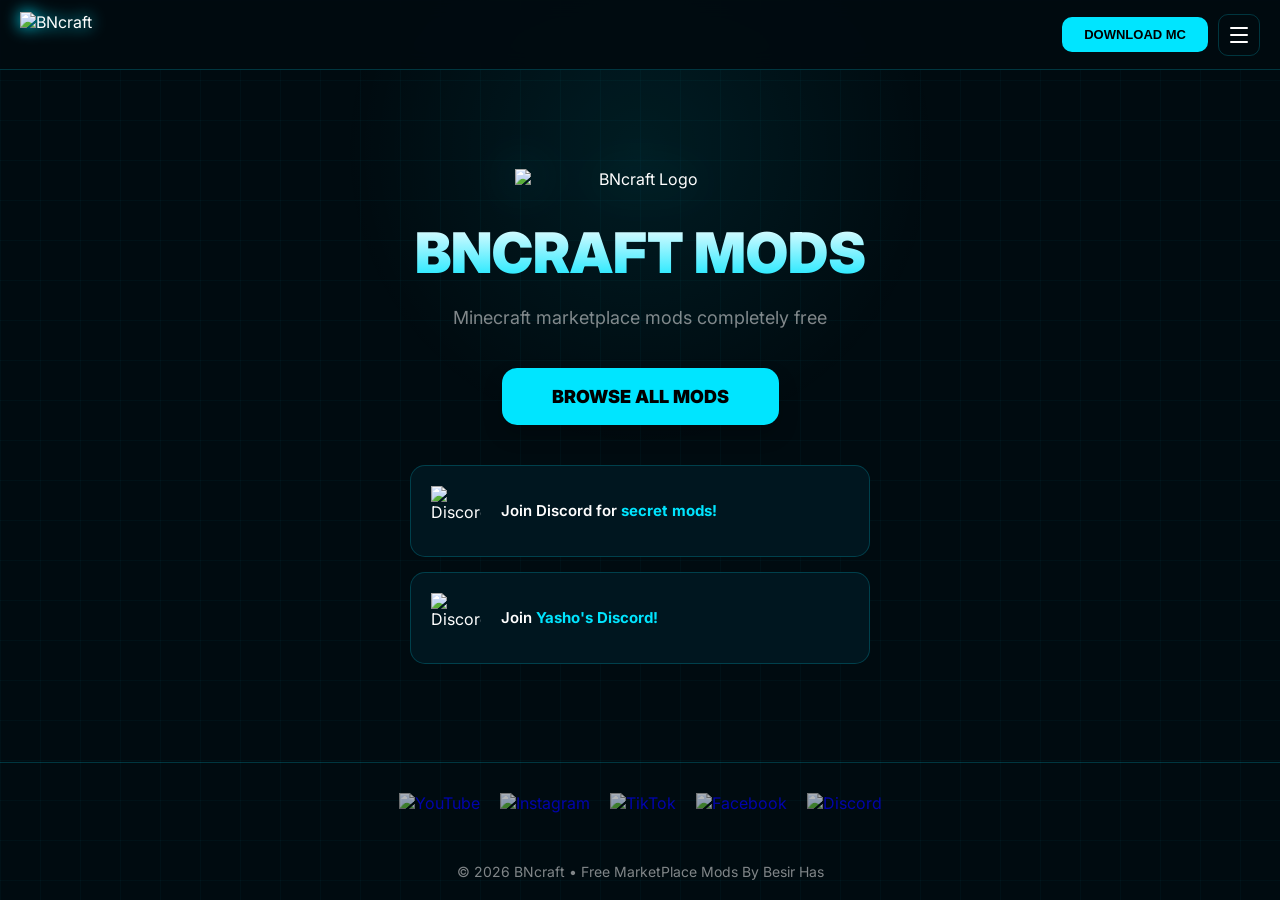
==== commit c8056057: "Add files via upload" ====
--- a/index.html
+++ b/index.html
@@ -1,15 +1,21 @@
 <!DOCTYPE html>
 <html lang="en" data-theme="blue">
 <head>
+    <meta charset="UTF-8">
+    <meta name="viewport" content="width=device-width, initial-scale=1.0, maximum-scale=1.0, user-scalable=no">
     <link rel="icon" type="image/x-icon" href="favicon.ico">
     <link rel="icon" type="image/png" sizes="32x32" href="favicon-32.png">
     <link rel="apple-touch-icon" sizes="180x180" href="apple-touch-icon.png">
-    <link rel="apple-touch-icon" sizes="180x180" href="apple-touch-icon.png">
-    <meta charset="UTF-8">
-    <meta name="viewport" content="width=device-width, initial-scale=1.0, maximum-scale=1.0, user-scalable=no">
     <title>BNcraft | Mod Hub</title>
     <link href="https://fonts.googleapis.com/css2?family=Inter:wght@400;600;800;900&family=Press+Start+2P&family=Space+Mono:wght@400;700&family=Nunito:wght@400;600;700;800;900&display=swap" rel="stylesheet">
     <link rel="stylesheet" href="css/bncraft-shared.css">
+    <!-- SETTINGS PANELİ HER KOŞULDA GİZLE (CSS yüklenmese bile) -->
+    <style>
+        #settingsPanel { display: none !important; }
+        #settingsPanel.open { display: block !important; }
+        #settingsOverlay { display: none !important; }
+        #settingsOverlay.open { display: block !important; }
+    </style>
     <style>
         /* ============================================================
         THEME VARIABLES
@@ -837,12 +843,29 @@
     <script>
         function setTheme(t) { BNcraft.setTheme(t); }
         function setFont(f) { BNcraft.setFont(f); }
-        function closeMenu() { BNcraft.closeMenu(); }
+        function closeMenu() {
+            var menu = document.getElementById('hamburgerMenu');
+            var btn  = document.getElementById('hamburgerBtn');
+            if (menu) menu.classList.remove('open');
+            if (btn)  btn.classList.remove('open');
+        }
 
         // ============================================================
         // HAMBURGER MENU
         // ============================================================
-        function toggleMenu() { BNcraft.toggleMenu(); }
+        function toggleMenu() {
+            var menu = document.getElementById('hamburgerMenu');
+            var btn  = document.getElementById('hamburgerBtn');
+            if (!menu || !btn) return;
+            var isOpen = menu.classList.contains('open');
+            if (isOpen) {
+                menu.classList.remove('open');
+                btn.classList.remove('open');
+            } else {
+                menu.classList.add('open');
+                btn.classList.add('open');
+            }
+        }
 
         // ============================================================
         // DOWNLOAD MODAL
@@ -859,6 +882,12 @@
 
         window.onclick = (e) => {
             if (e.target == document.getElementById('downloadModal')) closeModal();
+            // Hamburger menüsü dışına tıklayınca kapat
+            var menu = document.getElementById('hamburgerMenu');
+            var btn  = document.getElementById('hamburgerBtn');
+            if (menu && btn && !menu.contains(e.target) && !btn.contains(e.target)) {
+                closeMenu();
+            }
         };
 
         // ============================================================
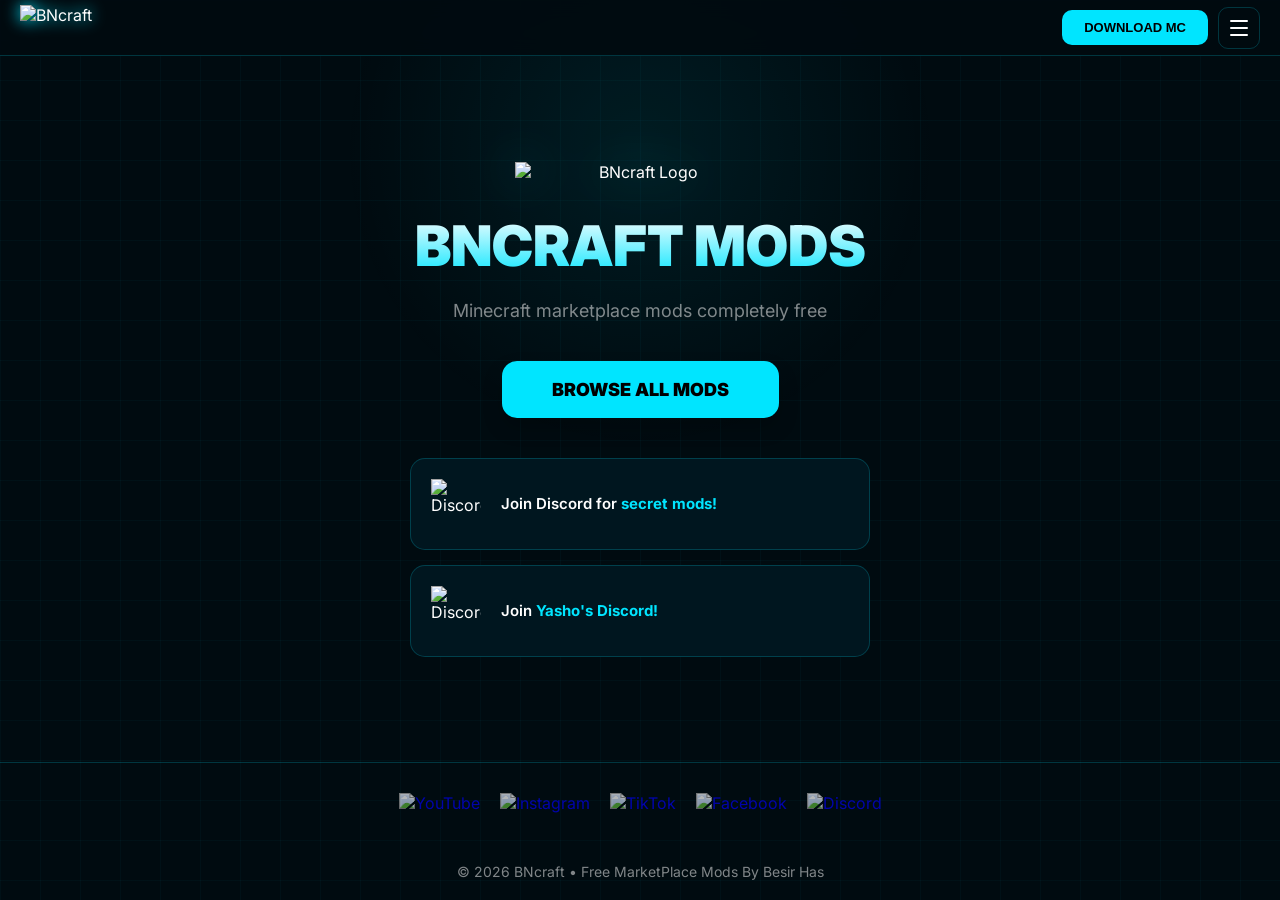
==== commit b461cda8: "Add files via upload" ====
--- a/index.html
+++ b/index.html
@@ -9,13 +9,7 @@
     <title>BNcraft | Mod Hub</title>
     <link href="https://fonts.googleapis.com/css2?family=Inter:wght@400;600;800;900&family=Press+Start+2P&family=Space+Mono:wght@400;700&family=Nunito:wght@400;600;700;800;900&display=swap" rel="stylesheet">
     <link rel="stylesheet" href="css/bncraft-shared.css">
-    <!-- SETTINGS PANELİ HER KOŞULDA GİZLE (CSS yüklenmese bile) -->
-    <style>
-        #settingsPanel { display: none !important; }
-        #settingsPanel.open { display: block !important; }
-        #settingsOverlay { display: none !important; }
-        #settingsOverlay.open { display: block !important; }
-    </style>
+
     <style>
         /* ============================================================
         THEME VARIABLES
@@ -770,8 +764,8 @@
             Marketplace Mods
         </a>
     </div>
-    <div class="settings-overlay" id="settingsOverlay" onclick="BNcraft.closeSettingsPanel()"></div>
-    <aside class="settings-panel" id="settingsPanel">
+    <div class="settings-overlay" id="settingsOverlay" onclick="BNcraft.closeSettingsPanel()" style="display:none"></div>
+    <aside class="settings-panel" id="settingsPanel" style="display:none">
         <div class="settings-panel-header">
             <span class="settings-panel-title">SETTINGS</span>
             <button type="button" class="settings-close-btn" onclick="BNcraft.closeSettingsPanel()">✕</button>
--- a/css/bncraft-shared.css
+++ b/css/bncraft-shared.css
@@ -0,0 +1,558 @@
+/* BNcraft shared — settings panel, themes, toggles, search mode */
+
+[data-theme="grayscale"] {
+    --bg-dark: #0a0a0a;
+    --card-bg: #141414;
+    --accent: #e0e0e0;
+    --modal-bg: #111111;
+    --glow: 0 0 20px rgba(255,255,255,0.15);
+    --coin-gold: #c8c8c8;
+    --mash-up-yellow: #d4d4d4;
+    --text-main: #f5f5f5;
+    --text-sub: rgba(245,245,245,0.8);
+    --text-label: rgba(245,245,245,0.45);
+    --nav-bg: rgba(10,10,10,0.96);
+    --grid-color: rgba(255,255,255,0.04);
+    --border-color: rgba(255,255,255,0.18);
+    --border-hover: rgba(255,255,255,0.7);
+    --info-card-bg: rgba(255,255,255,0.05);
+    --desc-bg: rgba(0,0,0,0.35);
+    --menu-item-hover: rgba(255,255,255,0.08);
+}
+
+[data-theme="pink"] {
+    --bg-dark: #120008;
+    --card-bg: #1f0012;
+    --accent: #ff69b4;
+    --modal-bg: #1a000f;
+    --glow: 0 0 25px rgba(255,105,180,0.45);
+    --coin-gold: #ffb6d9;
+    --mash-up-yellow: #ffc0e0;
+    --text-main: #ffffff;
+    --text-sub: rgba(255,255,255,0.85);
+    --text-label: rgba(255,200,230,0.55);
+    --nav-bg: rgba(18,0,8,0.96);
+    --grid-color: rgba(255,105,180,0.04);
+    --border-color: rgba(255,105,180,0.22);
+    --border-hover: rgba(255,105,180,0.85);
+    --info-card-bg: rgba(255,105,180,0.06);
+    --desc-bg: rgba(0,0,0,0.25);
+    --menu-item-hover: rgba(255,105,180,0.1);
+}
+
+.theme-dot[data-t="grayscale"] {
+    background: radial-gradient(circle at 35% 35%, #e8e8e8, #333);
+}
+.theme-dot[data-t="pink"] {
+    background: radial-gradient(circle at 35% 35%, #ff69b4, #4a0028);
+}
+
+[data-font="mono"] body,
+[data-font="mono"] input,
+[data-font="mono"] button,
+[data-font="mono"] select {
+    font-family: 'Space Mono', monospace !important;
+}
+[data-font="rounded"] body,
+[data-font="rounded"] input,
+[data-font="rounded"] button,
+[data-font="rounded"] select {
+    font-family: 'Nunito', sans-serif !important;
+}
+
+.settings-overlay {
+    position: fixed;
+    inset: 0;
+    background: rgba(0,0,0,0.65);
+    z-index: 8000;
+    display: none;
+    backdrop-filter: blur(4px);
+}
+.settings-overlay.open { display: block; }
+
+.settings-panel {
+    display: none;
+    position: fixed;
+    top: 0;
+    right: 0;
+    width: min(420px, 100vw);
+    height: 100%;
+    background: var(--modal-bg);
+    border-left: 1px solid var(--border-color);
+    z-index: 8100;
+    transform: translateX(100%);
+    transition: transform 0.3s ease;
+    overflow-y: auto;
+    box-shadow: -8px 0 40px rgba(0,0,0,0.4);
+}
+.settings-panel.open { transform: translateX(0); display: block; }
+
+.settings-panel-header {
+    display: flex;
+    align-items: center;
+    justify-content: space-between;
+    padding: 20px;
+    border-bottom: 1px solid var(--border-color);
+    position: sticky;
+    top: 0;
+    background: var(--modal-bg);
+    z-index: 2;
+}
+.settings-panel-title {
+    font-family: 'Press Start 2P', cursive;
+    font-size: 11px;
+    color: var(--accent);
+    letter-spacing: 1px;
+}
+.settings-close-btn {
+    background: transparent;
+    border: 1px solid var(--border-color);
+    color: var(--text-main);
+    width: 36px;
+    height: 36px;
+    border-radius: 8px;
+    cursor: pointer;
+    font-size: 18px;
+}
+.settings-panel-body { padding: 12px 16px 40px; }
+
+.settings-section { margin-bottom: 20px; }
+.settings-section-title {
+    font-family: 'Press Start 2P', cursive;
+    font-size: 9px;
+    color: var(--accent);
+    margin-bottom: 12px;
+    letter-spacing: 0.5px;
+}
+.settings-theme-row { justify-content: flex-start !important; }
+
+.settings-row {
+    display: flex;
+    align-items: center;
+    justify-content: space-between;
+    gap: 12px;
+    padding: 14px 0;
+    border-bottom: 1px solid rgba(255,255,255,0.06);
+}
+.settings-row-title {
+    font-weight: 800;
+    font-size: 12px;
+    text-transform: uppercase;
+    color: var(--text-main);
+    letter-spacing: 0.3px;
+}
+.settings-row-desc {
+    font-size: 11px;
+    color: var(--text-label);
+    margin-top: 3px;
+}
+/* Minecraft toggle switch — From Uiverse.io by zl306 */
+.switch {
+    flex-shrink: 0;
+  position: relative;
+  display: flex;
+  flex-direction: column;
+  justify-content: center;
+  align-items: center;
+  gap: 30px;
+  width: 60px;
+  height: 26px;
+}
+
+.toggle {
+  opacity: 0;
+  width: 0;
+  height: 0;
+}
+
+.slider {
+  image-rendering: pixelated;
+  position: absolute;
+  cursor: pointer;
+  top: 0;
+  left: 0;
+  right: 0;
+  bottom: 0;
+  background: url([data-uri]);
+  background-size: 100% 100%;
+  transition: 0.3s;
+}
+
+.slider:before {
+  box-sizing: border-box;
+  position: absolute;
+  content: "";
+  height: 32px;
+  width: 28px;
+  bottom: 0px;
+  background: url([data-uri]);
+  background-size: 28px 32px;
+  transition: 0.3s;
+}
+
+.toggle:checked + .slider {
+  background: url([data-uri]);
+  background-size: 100% 100%;
+}
+.toggle:checked + .slider:before { transform: translateX(32px); }
+.settings-reset-btn { margin-top: 8px; width: 100%; }
+
+.scroll-progress-bar {
+    position: fixed;
+    top: 0;
+    left: 0;
+    height: 3px;
+    width: 0;
+    background: var(--accent);
+    z-index: 10001;
+    box-shadow: 0 0 8px var(--accent);
+    transition: width 0.08s linear;
+}
+.hide-scroll-progress .scroll-progress-bar { display: none !important; }
+
+.compact-header nav { height: 56px !important; }
+.compact-header .header-section { padding-top: 24px !important; }
+
+.no-page-animations * {
+    animation-duration: 0.001ms !important;
+    transition-duration: 0.05s !important;
+}
+
+.simple-card-hover .mod-card:hover {
+    transform: none !important;
+    box-shadow: none !important;
+}
+
+.card-hide-ratings .card-rating-badge,
+.card-hide-ratings .card-stars { display: none !important; }
+.card-hide-creator .card-studio { display: none !important; }
+.card-hide-type .type-badge { display: none !important; }
+.card-hide-price .card-price { display: none !important; }
+
+.search-bar {
+    display: flex;
+    align-items: stretch;
+    width: 100%;
+    max-width: 100%;
+    margin-bottom: 20px;
+    border: 1px solid var(--border-color);
+    border-radius: 14px;
+    background: var(--info-card-bg);
+    overflow: hidden;
+    transition: border-color 0.25s, box-shadow 0.25s;
+}
+.search-bar:focus-within {
+    border-color: var(--accent);
+    box-shadow: 0 0 0 1px var(--accent), var(--glow);
+}
+.search-mode-group {
+    display: flex;
+    flex-shrink: 0;
+    border-right: 1px solid var(--border-color);
+    background: rgba(0,0,0,0.2);
+}
+.search-mode-btn {
+    width: 44px;
+    height: 48px;
+    border: none;
+    background: transparent;
+    color: var(--text-label);
+    cursor: pointer;
+    display: flex;
+    align-items: center;
+    justify-content: center;
+    transition: background 0.2s, color 0.2s;
+    padding: 0;
+}
+.search-mode-btn:hover { color: var(--accent); background: var(--menu-item-hover); }
+.search-mode-btn.active {
+    color: var(--accent);
+    background: rgba(0,0,0,0.35);
+    box-shadow: inset 0 -2px 0 var(--accent);
+}
+.search-mode-btn svg { width: 18px; height: 18px; stroke: currentColor; fill: none; stroke-width: 2; }
+.search-field-wrap { flex: 1; min-width: 0; display: flex; align-items: center; }
+.search-bar .search-input {
+    flex: 1;
+    min-width: 0;
+    border: none !important;
+    background: transparent !important;
+    margin: 0 !important;
+    padding: 14px 12px !important;
+    font-size: 15px;
+    text-align: left;
+    outline: none;
+    color: var(--text-main);
+}
+.search-bar .search-input::placeholder { color: var(--text-label); }
+.search-go-btn {
+    flex-shrink: 0;
+    width: 48px;
+    height: 48px;
+    border: none;
+    border-left: 1px solid var(--border-color);
+    background: transparent !important;
+    box-shadow: none;
+    border-radius: 0;
+    color: var(--accent);
+    cursor: pointer;
+    display: flex;
+    align-items: center;
+    justify-content: center;
+    transition: color 0.2s, transform 0.15s;
+}
+.search-go-btn:hover { color: var(--text-main); transform: scale(1.05); }
+.search-go-btn svg { width: 20px; height: 20px; stroke: currentColor; fill: none; stroke-width: 2.5; }
+
+.filter-bar {
+    width: 100%;
+    max-width: 100%;
+    box-sizing: border-box;
+    overflow: visible;
+}
+.filter-group {
+    min-width: 0;
+    max-width: 100%;
+}
+.filter-group.range-group {
+    overflow: visible;
+}
+.dual-range-wrap {
+    width: 100%;
+    max-width: 100%;
+    box-sizing: border-box;
+    overflow: visible;
+    position: relative;
+    height: 40px;
+    padding: 0 14px;
+}
+.dual-range-wrap input[type=range] {
+    max-width: none;
+    width: calc(100% + 28px);
+    margin-left: -14px;
+}
+#minSizeSlider, #minCoinSlider { z-index: 3; }
+#maxSizeSlider, #maxCoinSlider { z-index: 4; }
+
+.modal-link-btn {
+    width: 32px;
+    height: 32px;
+    background: rgba(0,0,0,0.82);
+    border: 1px solid var(--accent);
+    color: var(--accent);
+    border-radius: 50%;
+    cursor: pointer;
+    display: flex;
+    align-items: center;
+    justify-content: center;
+    transition: all 0.25s ease;
+}
+.modal-link-btn:hover { background: var(--accent); color: #000; }
+.modal-link-btn.copied { background: #00cc66; border-color: #00cc66; color: #000; }
+.modal-link-btn svg { width: 15px; height: 15px; stroke: currentColor; fill: none; stroke-width: 2; }
+
+.discord-banner.is-hidden { display: none !important; }
+
+.settings-cookie-text {
+    font-size: 12px;
+    color: var(--text-label);
+    line-height: 1.55;
+    margin-bottom: 12px;
+}
+.settings-cookie-btn {
+    width: 100%;
+    padding: 12px;
+    border-radius: 10px;
+    border: 1px solid var(--border-color);
+    background: var(--info-card-bg);
+    color: var(--text-main);
+    font-weight: 700;
+    cursor: pointer;
+    transition: 0.2s;
+}
+.settings-cookie-btn.accepted {
+    border-color: var(--accent);
+    color: var(--accent);
+}
+.settings-cookie-btn:hover { border-color: var(--accent); }
+
+.empty-state.link-help { text-align: center; }
+.empty-state.link-help span {
+    display: block;
+    text-align: center;
+    max-width: 520px;
+    margin: 0 auto;
+    line-height: 1.6;
+    font-size: 13px;
+}
+.empty-state.link-help code {
+    display: block;
+    margin: 10px auto 0;
+    padding: 10px;
+    max-width: 520px;
+    text-align: left;
+    background: rgba(0,0,0,0.35);
+    border: 1px solid var(--border-color);
+    border-radius: 8px;
+    font-size: 11px;
+    word-break: break-all;
+    color: var(--accent);
+}
+@media (max-width: 640px) {
+    .search-bar { flex-wrap: wrap; }
+    .search-mode-group {
+        width: 100%;
+        border-right: none;
+        border-bottom: 1px solid var(--border-color);
+        justify-content: space-between;
+    }
+    .search-mode-btn { flex: 1; }
+    .search-field-wrap { order: 2; flex: 1 1 calc(100% - 48px); min-width: 0; }
+    .search-go-btn { order: 3; }
+}
+
+.mod-card img.card-img {
+    opacity: 0;
+    transition: opacity 0.35s ease;
+}
+.mod-card img.card-img.loaded { opacity: 1; }
+
+.favorites-realms-banner {
+    text-align: center;
+    padding: 10px 16px;
+    margin: 0 auto 16px;
+    max-width: 1200px;
+    width: 95%;
+    background: var(--info-card-bg);
+    border: 1px solid var(--border-color);
+    border-radius: 12px;
+    font-size: 13px;
+    font-weight: 700;
+    color: var(--accent);
+}
+
+.cat-btn.realms-cat.active {
+    background: linear-gradient(135deg, #00c853, #69f0ae);
+    color: #000;
+    border-color: #00c853;
+}
+
+.stat-realms .stat-icon-wrap { background: rgba(0,200,83,0.15); }
+
+.settings-stats-grid {
+    display: grid;
+    grid-template-columns: 1fr 1fr;
+    gap: 8px;
+}
+.settings-stats-grid .stat-card {
+    background: var(--info-card-bg);
+    border: 1px solid var(--border-color);
+    border-radius: 12px;
+    padding: 11px 12px;
+    display: flex;
+    align-items: center;
+    gap: 10px;
+}
+.settings-stats-grid .stat-card.full-width { grid-column: 1 / -1; }
+.settings-stats-grid .stat-icon-wrap {
+    width: 32px;
+    height: 32px;
+    border-radius: 8px;
+    flex-shrink: 0;
+    background: rgba(255,255,255,0.07);
+    display: flex;
+    align-items: center;
+    justify-content: center;
+}
+.settings-stats-grid .stat-number { font-size: 18px; font-weight: 900; }
+.settings-stats-grid .stat-sublabel { font-size: 8px; font-weight: 800; text-transform: uppercase; color: var(--text-label); }
+
+body.settings-open { overflow: hidden; }
+    
+[data-font="minecraft"] body,
+[data-font="minecraft"] input,
+[data-font="minecraft"] button,
+[data-font="minecraft"] select {
+    font-family: 'Press Start 2P', cursive !important;
+}
+[data-font="alt"] body,
+[data-font="alt"] input,
+[data-font="alt"] button,
+[data-font="alt"] select {
+    font-family: 'Outfit', sans-serif !important;
+}
+
+.font-options { display:flex; flex-direction:column; gap:6px; }
+.font-opt {
+    background: var(--info-card-bg);    border: 1px solid var(--border-color);
+    color: var(--text-sub);
+    padding: 9px 14px;
+    border-radius: 10px;
+    cursor: pointer;
+    font-size: 13px;
+    font-weight: 700;
+    transition: .2s;
+    text-align: left;
+    width: 100%;
+}
+.font-opt:hover { border-color: var(--accent); color: var(--accent); }
+.font-opt.active-font { background: var(--accent); color: #000; border-color: var(--accent); }
+.font-opt[data-f="minecraft"] { font-family: 'Press Start 2P', cursive; font-size: 10px; }
+.font-opt[data-f="alt"] { font-family: 'Outfit', sans-serif; }
+
+.reset-defaults-btn {
+    display: flex;
+    align-items: center;
+    gap: 12px;
+    padding: 12px 16px;
+    border-radius: 10px;
+    cursor: pointer;
+    text-decoration: none;
+    color: #ff6b6b;
+    font-weight: 700;
+    font-size: 14px;
+    transition: .2s;
+    background: transparent;
+    border: 1px solid rgba(255,107,107,0.25);
+    width: 100%;
+    text-align: left;
+    margin-top: 4px;
+}
+.reset-defaults-btn:hover { background: rgba(255,107,107,0.1); border-color: rgba(255,107,107,0.6); }
+.reset-defaults-btn svg {
+    width: 18px; height: 18px; flex-shrink: 0;
+    stroke: currentColor; fill: none; stroke-width: 2;
+    stroke-linecap: round; stroke-linejoin: round;
+}
+
+.theme-dots-row { display: flex; flex-wrap: wrap; gap: 8px; justify-content: flex-start; padding-bottom: 6px; }
+.theme-dot-wrap { display: flex; flex-direction: column; align-items: center; gap: 4px; }
+.theme-dot {
+    width: 32px; height: 32px; border-radius: 50%;
+    cursor: pointer; border: 2px solid transparent; transition: .25s;
+}
+.theme-dot:hover { transform: scale(1.15); }
+.theme-dot.active-theme { border-color: var(--text-main); box-shadow: 0 0 8px rgba(255,255,255,0.35); }
+.theme-dot[data-t="blue"] { background: radial-gradient(circle at 35% 35%, #00e5ff, #002d3f); }
+.theme-dot[data-t="purple"] { background: radial-gradient(circle at 35% 35%, #bf00ff, #200035); }
+.theme-dot[data-t="red"] { background: radial-gradient(circle at 35% 35%, #ff2222, #380000); }
+.theme-dot[data-t="green"] { background: radial-gradient(circle at 35% 35%, #00ff88, #003015); }
+.theme-dot[data-t="yellow"] { background: radial-gradient(circle at 35% 35%, #ffe000, #302e00); }
+.theme-dot[data-t="orange"] { background: radial-gradient(circle at 35% 35%, #ff8c00, #351c00); }
+.theme-dot[data-t="white"] { background: radial-gradient(circle at 35% 35%, #ffffff, #aabbd0); border-color: #bbb; }
+.theme-dot-lbl { font-size: 9px; font-weight: 700; text-transform: uppercase; color: var(--text-label); }
+
+.other-hide-source .meta-chip.source-chip,
+.other-hide-source .info-card.source-info { display: none !important; }
+.other-hide-size .meta-chip.size-chip,
+.other-hide-size .info-card.size-info { display: none !important; }
+.other-hide-versions .ver-badge,
+.other-hide-versions .info-card.versions-info { display: none !important; }
+.other-hide-desc .mod-desc-preview,
+.other-hide-desc #m-desc { display: none !important; }
+
+.settings-stats-grid .stat-icon-wrap svg {
+    width: 18px; height: 18px;
+    stroke: var(--accent); fill: none; stroke-width: 2;
+    stroke-linecap: round; stroke-linejoin: round;
+}
